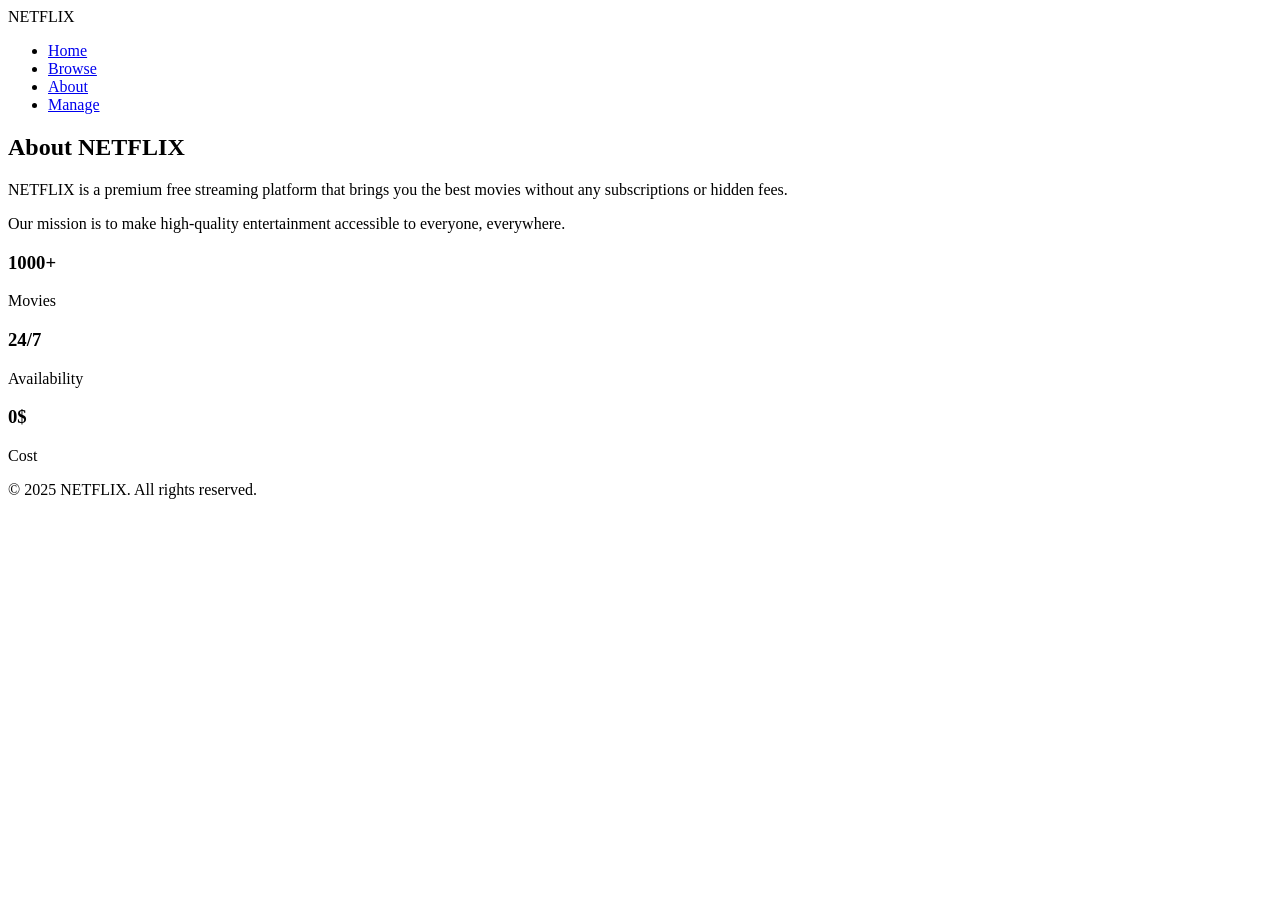
==== about.html @ 25a01ad9 "first commit" ====
<!DOCTYPE html>
<html lang="en">
<head>
    <meta charset="UTF-8">
    <meta name="viewport" content="width=device-width, initial-scale=1.0">
    <title>About | NETFLIX</title>
    <link rel="stylesheet" href="css/style.css">
</head>
<body>
    <header class="main-header">
        <nav>
            <div class="logo">NETFLIX</div>
            <ul class="nav-links">
                <li><a href="index.html">Home</a></li>
                <li><a href="browse.html">Browse</a></li>
                <li><a href="about.html">About</a></li>
                <li><a href="manage.html">Manage</a></li>
            </ul>
        </nav>
    </header>

    <main>
        <section class="about-section">
            <h1>About NETFLIX</h1>
            <div class="about-content">
                <p>NETFLIX is a premium free streaming platform that brings you the best movies without any subscriptions or hidden fees.</p>
                <p>Our mission is to make high-quality entertainment accessible to everyone, everywhere.</p>
                <div class="stats">
                    <div class="stat-item">
                        <h3>1000+</h3>
                        <p>Movies</p>
                    </div>
                    <div class="stat-item">
                        <h3>24/7</h3>
                        <p>Availability</p>
                    </div>
                    <div class="stat-item">
                        <h3>0$</h3>
                        <p>Cost</p>
                    </div>
                </div>
            </div>
        </section>
    </main>

    <footer>
        <p>&copy; 2025 NETFLIX. All rights reserved.</p>
    </footer>

    <script src="js/script.js"></script>
</body>
</html>
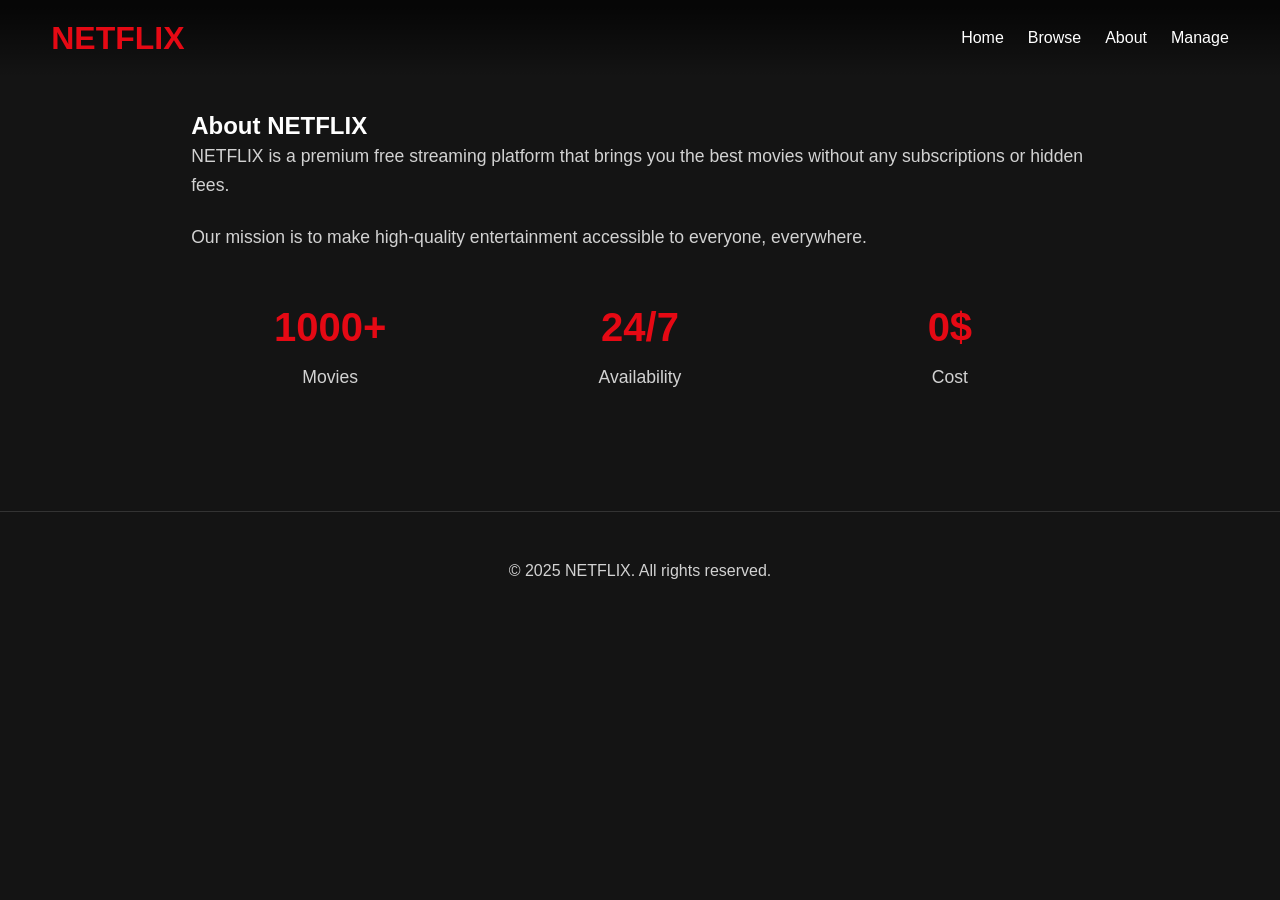
==== commit abbebe4a: "Update about.html" ====
--- a/about.html
+++ b/about.html
@@ -49,4 +49,4 @@
 
     <script src="js/script.js"></script>
 </body>
-</html>+</html>
--- a/css/style.css
+++ b/css/style.css
@@ -0,0 +1,578 @@
+:root {
+    --primary: #141414;
+    --secondary: #e50914;
+    --light: #f5f5f1;
+    --dark: #221f1f;
+    --accent: #b9090b;
+    --text: #ffffff;
+    --text-light: #d2d2d2;
+    --netflix-red: #e50914;
+    --netflix-dark: #141414;
+    --netflix-light: #f5f5f1;
+    --netflix-gray: #2d2d2d;
+}
+
+* {
+    margin: 0;
+    padding: 0;
+    box-sizing: border-box;
+}
+
+body {
+    font-family: 'Helvetica Neue', Helvetica, Arial, sans-serif;
+    line-height: 1.4;
+    color: var(--text);
+    background-color: var(--netflix-dark);
+}
+
+a {
+    text-decoration: none;
+    color: inherit;
+}
+
+.btn {
+    display: inline-block;
+    padding: 8px 20px;
+    background-color: var(--netflix-red);
+    color: white;
+    border-radius: 3px;
+    transition: all 0.3s ease;
+    border: none;
+    cursor: pointer;
+    font-weight: 500;
+    font-size: 1rem;
+    text-transform: uppercase;
+    letter-spacing: 0.5px;
+}
+
+.btn:hover {
+    background-color: #f40612;
+    transform: translateY(-1px);
+}
+
+.main-header {
+    background-color: var(--netflix-dark);
+    color: white;
+    padding: 1rem 4%;
+    position: relative;
+    z-index: 10;
+    background-image: linear-gradient(to bottom, rgba(0,0,0,0.7) 10%, transparent);
+}
+
+.main-header.scrolled {
+    background-color: var(--netflix-dark);
+}
+
+nav {
+    display: flex;
+    justify-content: space-between;
+    align-items: center;
+}
+
+.logo {
+    font-size: 2rem;
+    font-weight: bold;
+    color: var(--netflix-red);
+    font-family: 'Arial Black', sans-serif;
+}
+
+.nav-links {
+    display: flex;
+    list-style: none;
+}
+
+.nav-links li {
+    margin-left: 1.5rem;
+}
+
+.nav-links a {
+    transition: color 0.3s ease;
+    font-weight: 500;
+}
+
+.nav-links a:hover {
+    color: var(--netflix-red);
+}
+
+
+.hero {
+    height: 75vh;
+    min-height: 500px;
+    background: linear-gradient(to top, var(--netflix-dark) 0%, transparent 50%),
+                linear-gradient(to right, var(--netflix-dark) 30%, transparent 70%),
+                url('https://image.tmdb.org/t/p/original/9yBVqNruk6Ykrwc32qrK2TIE5xw.jpg') no-repeat center center/cover;
+    color: white;
+    display: flex;
+    align-items: center;
+    padding: 0 4%;
+    position: relative;
+    margin-bottom: 2rem;
+}
+
+.hero-content {
+    max-width: 600px;
+    z-index: 2;
+}
+
+.hero h1 {
+    font-size: 3.5rem;
+    margin-bottom: 1rem;
+    font-weight: 700;
+    text-shadow: 2px 2px 4px rgba(0,0,0,0.5);
+}
+
+.hero p {
+    font-size: 1.3rem;
+    margin-bottom: 2rem;
+    color: var(--text-light);
+    text-shadow: 1px 1px 2px rgba(0,0,0,0.5);
+    line-height: 1.5;
+}
+
+.featured, .genres, .browse-header, .about-section, .manage-section {
+    padding: 2rem 4%;
+}
+
+.section-title {
+    margin-bottom: 1.5rem;
+    font-size: 1.8rem;
+    color: var(--text);
+    font-weight: 600;
+    padding-left: 0.5rem;
+}
+
+.carousel {
+    display: flex;
+    overflow-x: auto;
+    gap: 0.5rem;
+    padding: 1rem 0;
+    scrollbar-width: none;
+}
+
+.carousel::-webkit-scrollbar {
+    display: none;
+}
+
+.movie-card {
+    min-width: 220px;
+    border-radius: 4px;
+    overflow: hidden;
+    transition: transform 0.3s ease;
+    cursor: pointer;
+    position: relative;
+}
+
+.movie-card:hover {
+    transform: scale(1.05);
+    z-index: 5;
+}
+
+.movie-card img {
+    width: 100%;
+    height: 330px;
+    object-fit: cover;
+}
+
+.movie-card h3 {
+    padding: 0.8rem 0.5rem;
+    font-size: 1rem;
+    font-weight: 500;
+    color: var(--text);
+}
+
+.genre-grid, .movie-grid, .movie-list {
+    display: grid;
+    grid-template-columns: repeat(auto-fill, minmax(200px, 1fr));
+    gap: 1rem;
+}
+
+.genre-card {
+    height: 120px;
+    background-color: var(--netflix-gray);
+    color: white;
+    display: flex;
+    align-items: center;
+    justify-content: center;
+    border-radius: 4px;
+    transition: all 0.3s ease;
+    cursor: pointer;
+    font-weight: 600;
+    text-transform: uppercase;
+    letter-spacing: 1px;
+}
+
+.genre-card:hover {
+    background-color: var(--netflix-red);
+    transform: scale(1.03);
+}
+
+.browse-header {
+    background-color: var(--netflix-dark);
+    padding-top: 5rem;
+    padding-bottom: 2rem;
+    position: relative;
+}
+
+.search-box {
+    display: flex;
+    max-width: 600px;
+    margin-top: 1rem;
+}
+
+.search-box input {
+    flex: 1;
+    padding: 12px 15px;
+    border: none;
+    border-radius: 3px 0 0 3px;
+    background-color: rgba(255,255,255,0.9);
+    font-size: 1rem;
+}
+
+.search-box button {
+    padding: 12px 20px;
+    background-color: var(--netflix-red);
+    color: white;
+    border: none;
+    border-radius: 0 3px 3px 0;
+    cursor: pointer;
+    font-weight: 500;
+}
+
+.about-section {
+    max-width: 1000px;
+    margin: 0 auto;
+}
+
+.about-content p {
+    margin-bottom: 1.5rem;
+    font-size: 1.1rem;
+    line-height: 1.6;
+    color: var(--text-light);
+}
+
+.stats {
+    display: flex;
+    justify-content: space-around;
+    margin-top: 3rem;
+    flex-wrap: wrap;
+    gap: 2rem;
+}
+
+.stat-item {
+    text-align: center;
+    min-width: 150px;
+}
+
+.stat-item h3 {
+    font-size: 2.5rem;
+    color: var(--netflix-red);
+    margin-bottom: 0.5rem;
+}
+
+.stat-item p {
+    font-size: 1.1rem;
+    color: var(--text-light);
+}
+
+.manage-section {
+    max-width: 1200px;
+    margin: 0 auto;
+}
+
+#movie-form {
+    background: var(--netflix-gray);
+    padding: 2rem;
+    border-radius: 4px;
+    margin-bottom: 2rem;
+}
+
+.form-group {
+    margin-bottom: 1.5rem;
+}
+
+.form-group label {
+    display: block;
+    margin-bottom: 0.5rem;
+    font-weight: 600;
+    color: var(--text);
+}
+
+.form-group input,
+.form-group select,
+.form-group textarea {
+    width: 100%;
+    padding: 0.8rem;
+    border: 1px solid #444;
+    border-radius: 3px;
+    font-family: inherit;
+    background-color: #333;
+    color: var(--text);
+}
+
+.form-group textarea {
+    min-height: 120px;
+    resize: vertical;
+}
+
+.movie-item {
+    background: var(--netflix-gray);
+    border-radius: 4px;
+    overflow: hidden;
+    transition: transform 0.2s;
+}
+
+.movie-item:hover {
+    transform: translateY(-5px);
+}
+
+.movie-item img {
+    width: 100%;
+    height: 200px;
+    object-fit: cover;
+}
+
+.movie-info {
+    padding: 1.2rem;
+}
+
+.movie-info h3 {
+    margin: 0 0 0.5rem 0;
+    font-size: 1.1rem;
+    color: var(--text);
+}
+
+.movie-info p {
+    margin: 0 0 1rem 0;
+    color: var(--text-light);
+    font-size: 0.9rem;
+}
+
+.delete-btn {
+    background: var(--netflix-red);
+    color: white;
+    border: none;
+    padding: 0.5rem 1rem;
+    border-radius: 3px;
+    cursor: pointer;
+    transition: background 0.2s;
+    font-weight: 500;
+}
+
+.delete-btn:hover {
+    background: #f40612;
+}
+
+.modal {
+    position: fixed;
+    top: 0;
+    left: 0;
+    width: 100%;
+    height: 100%;
+    background-color: rgba(0,0,0,0.9);
+    z-index: 10000;
+    display: none;
+    overflow-y: auto;
+    align-items: center;
+    justify-content: center;
+}
+
+.modal-content {
+    background: var(--netflix-dark);
+    margin: 2rem auto;
+    padding: 2rem;
+    width: 90%;
+    max-width: 800px;
+    max-height: 90vh;
+    border-radius: 4px;
+    position: relative;
+    overflow-y: auto;
+    border: 1px solid #444;
+}
+
+.modal-close {
+    position: absolute;
+    top: 15px;
+    right: 15px;
+    background: var(--netflix-red);
+    color: white;
+    border: none;
+    width: 30px;
+    height: 30px;
+    border-radius: 50%;
+    font-size: 1rem;
+    cursor: pointer;
+    display: flex;
+    align-items: center;
+    justify-content: center;
+    transition: transform 0.2s;
+}
+
+.modal-close:hover {
+    transform: rotate(90deg);
+}
+
+.modal-body {
+    display: flex;
+    flex-direction: column;
+    padding: 1rem 0;
+}
+
+.modal-poster {
+    width: 100%;
+    height: 350px;
+    object-fit: cover;
+    margin-bottom: 1.5rem;
+    border-radius: 4px;
+}
+
+.modal-info h2 {
+    margin-bottom: 1rem;
+    font-size: 2rem;
+    color: var(--text);
+}
+
+.modal-info p {
+    margin-bottom: 1.5rem;
+    color: var(--text-light);
+    line-height: 1.6;
+}
+
+.trailer-container {
+    position: relative;
+    padding-bottom: 56.25%;
+    height: 0;
+    overflow: hidden;
+    margin-top: 1.5rem;
+    background-color: #000;
+    border-radius: 4px;
+}
+
+.trailer-container iframe {
+    position: absolute;
+    top: 0;
+    left: 0;
+    width: 100%;
+    height: 100%;
+    border: none;
+}
+
+.alert {
+    position: fixed;
+    top: 20px;
+    left: 50%;
+    transform: translateX(-50%);
+    padding: 1rem 2rem;
+    border-radius: 3px;
+    z-index: 1000;
+    box-shadow: 0 3px 10px rgba(0,0,0,0.3);
+    animation: slideIn 0.3s ease-out;
+    font-weight: 500;
+}
+
+@keyframes slideIn {
+    from { top: -100px; opacity: 0; }
+    to { top: 20px; opacity: 1; }
+}
+
+.alert.success {
+    background: #2ecc71;
+    color: white;
+}
+
+.alert.error {
+    background: var(--netflix-red);
+    color: white;
+}
+
+.error-message {
+    padding: 1.5rem;
+    max-width: 800px;
+    margin: 2rem auto;
+    background: #2d2d2d;
+    border-left: 4px solid var(--netflix-red);
+    border-radius: 3px;
+    color: var(--text-light);
+}
+
+footer {
+    background-color: var(--netflix-dark);
+    color: var(--text-light);
+    text-align: center;
+    padding: 3rem 4% 2rem;
+    margin-top: 4rem;
+    border-top: 1px solid #333;
+}
+
+footer p {
+    margin-bottom: 1rem;
+}
+
+.footer-links {
+    display: flex;
+    justify-content: center;
+    gap: 2rem;
+    margin-bottom: 2rem;
+    flex-wrap: wrap;
+}
+
+.footer-links a {
+    color: var(--text-light);
+    transition: color 0.3s;
+}
+
+.footer-links a:hover {
+    color: var(--netflix-red);
+}
+
+@media (max-width: 768px) {
+    .hero {
+        height: 60vh;
+        min-height: 400px;
+    }
+
+    .hero h1 {
+        font-size: 2.2rem;
+    }
+
+    .hero p {
+        font-size: 1rem;
+    }
+
+    .nav-links {
+        display: none;
+    }
+
+    .movie-grid, .movie-list, .genre-grid {
+        grid-template-columns: repeat(auto-fill, minmax(150px, 1fr));
+    }
+
+    .modal-content {
+        width: 95%;
+        padding: 1.5rem;
+    }
+
+    .modal-poster {
+        height: 250px;
+    }
+
+    .section-title {
+        font-size: 1.5rem;
+    }
+}
+
+@media (min-width: 769px) {
+    .modal-body {
+        flex-direction: row;
+    }
+
+    .modal-poster {
+        width: 40%;
+        height: auto;
+        margin-right: 2rem;
+        margin-bottom: 0;
+    }
+
+    .modal-info {
+        width: 60%;
+    }
+}
